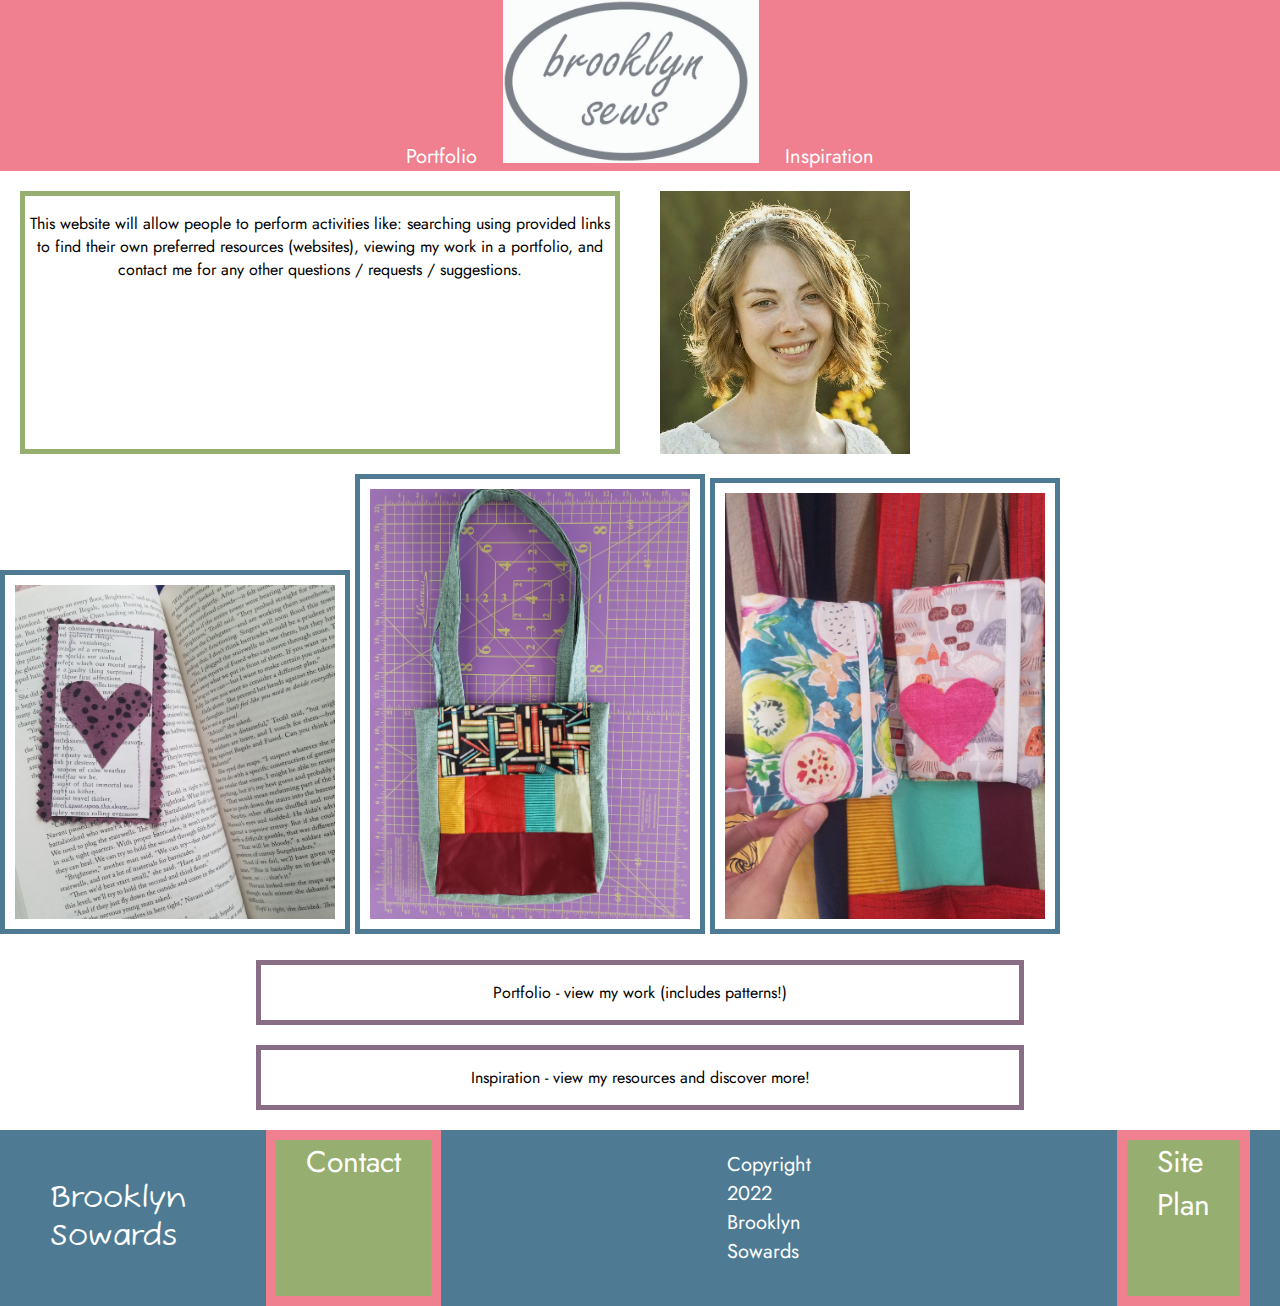
==== index.html @ a2f132a4 "moved folder" ====
<!DOCTYPE html>
<html lang="en">
<head>
    <meta charset="UTF-8">
    <meta http-equiv="X-UA-Compatible" content="IE=edge">
    <meta name="viewport" content="width=device-width, initial-scale=1.0">
    <title>Brooklyn Sews</title>
    <link rel="stylesheet" href="./styles/styles.css">
</head>
<body>
    <div id="content">
    <header>
        <nav>
            <a class="title-link-p" href="./portfolio.html">Portfolio</a>
            <a id="logo-link" href="./index.html">
                <img class="logo" src="./images/logo.jpg" alt="home logo">
            </a>
            <a class="title-link-i" href="./inspiration.html">Inspiration</a>
        </nav>
    </header>
    <main class="main-home">
        <div class="intro-grid">
            <div class="intro-text">
                <p>This website will allow people to perform activities like: searching using provided links to find 
                their own preferred resources (websites), viewing my work in a portfolio, and contact me for any 
                other questions / requests / suggestions. </p>
            </div>
            <img class="image-me" src="./images/me.jpg" alt="photo of brooklyn">
        </div>
        <div class="img-examples">
            <img src="./images/bookmark.jpg" alt="image for home page">
            <img src="./images/book_bag.jpg" alt="image for home page">
            <img src="./images/wallets.jpg" alt="image for home page">
        </div>
        <div class="port-details">
            <p>Portfolio - view my work (includes patterns!)</p>
        </div>
        <div class="insp-details">
            <p>Inspiration - view my resources and discover more!</p>
        </div>
    </main>
    <footer>
        <p>Brooklyn Sowards</p>
        <a href="./contact.html">Contact</a>
        <p>Copyright 2022 Brooklyn Sowards</p>
        <a href="./site-plan.html">Site Plan</a>
    </footer>
    </div>
</body>
</html>
---- styles/styles.css ----
/* colors: primary secondary accent1 accent2 
pink blue green purple 
#F07F90	#4E7B93	#96AE6F	#886D84 
Heading Font: Fuzzy Bubbles
Paragraph Font: Jost*/

@import url('https://fonts.googleapis.com/css2?family=Fuzzy+Bubbles&family=Jost:ital,wght@0,400;0,700;1,400&display=swap');

/*CSS for all site pages------------------*/

body {
    background-color: white;
    font-family: "Jost", sans-serif;
    padding: 0;
    margin: 0;
}

#content {
    max-width: 1600px;
    margin: 0 auto;
}

header {
    background-color: #F07F90;
    display: grid;
    grid-template-columns: repeat(3, 1fr);
}

#logo-link {
    justify-self: center;
    align-self: center;
}

nav {
    background-color: #F07F90;
    text-align: center;
    font-size: 20px;
    font-family: "Jost", sans-serif;
    grid-column: 1/4;
}

nav a {
    color: white;
    min-width: 120px;
    text-decoration: none;
    padding: 10px;
}

/* nav a:hover {
    color: white;
    background-color: #886D84;
} */

.logo {
    width: 20%;
}

footer {
    display: flex;
    background-color: #4E7B93;
    color: white;
}

footer p:nth-of-type(1) {
    font-family: "Fuzzy Bubbles", sans-serif;
    padding: 20px 50px;
    font-size: 30px;
}

footer p:nth-of-type(2) {
    padding: 0 20%;
    font-size: 20px;
}

footer a {
    font-family: "Jost", sans-serif;
    font-size: 30px;
    background-color: #96AE6F;
    text-decoration: none;
    color: white;
    padding: 0 30px;
    margin: 0 30px;
    border: #F07F90 solid 10px;
}

footer a:hover {
    background-color: #96AE6F;
    color: white;
}


/*CSS for home page-----------------------*/

/* .main-home {} */

.intro-grid {
    display: grid;
    grid-template-columns: repeat(2, 1fr);
    grid-template-rows: auto;
}

.intro-text {
    border: 5px solid #96AE6F;
    grid-column: 1/2;
    margin: 20px;
    text-align: center;
}

.image-me {
    width: 250px;
    grid-column: 2/3;
    margin: 20px;
}

.img-examples img {
    width: 25%;
    border: 5px solid #4E7B93;
    padding: 10px;
}

.insp-details {
    border: 5px solid #886D84;
    margin: 20px 20%;
    text-align: center;
}

.port-details {
    border: 5px solid #886D84;
    margin: 20px 20%;
    text-align: center;
}


/* CSS for portfolio page------------------*/

.main-portfolio {

}

.row {
    display: flex;
    flex-wrap: wrap;
    padding: 0 4px;
  }
  
  /* Create four equal columns that sits next to each other */
  .column {
    flex: 20%;
    max-width: 25%;
    padding: 0 4px;
  }
  
  .column img {
    margin-top: 8px;
    vertical-align: middle;
    width: 100%;
  }


.description {
    border: 5px solid #96AE6F;
    margin: 20px 20%;
    text-align: center;
}

.txt-grid {
    display: grid;
    grid-template-columns: 45% 10% 45%;
    grid-template-rows: auto;
}

.goals {
    grid-column: 1/2;
    border: 5px solid #886D84;
    text-align: center;
    margin: 20px;
}

.future {
    grid-column: 3/4;
    border: 5px solid #886D84;
    text-align: center;
    margin: 20px;
}

/*CSS for inspiration page----------------*/

.main-inspiration {
    
}

.websites {
    display: flex;
}

.website-ind {
    border: #4E7B93 solid 10px;
    padding: 10px;
    margin: 20px;
    text-align: center;
}

.website-ind a{
    text-decoration: none;
    color: black;
    font-size: 1.5em;
    font-family: 'Fuzzy Bubbles', 'sans-serif';
}

.site-logo {
    /* image */
    width: 50px;
    margin-bottom: 10px;
}

.contact-button {
    border: #96AE6F solid 5px;
    padding: 10px;
    margin: 20px;
    text-align: center;
}

.contact-button a {
    background-color:#886D84;
    color: white;
    text-decoration: none;
    font-family: 'Jost', 'sans-serif';
    padding: 15px;
    border-radius: 20px;
}

.contact-button p {
    margin: 30px;
}

/*CSS for contact page---------------- */





/* media queries */



@media screen and (max-width: 800px) {
    /* portfolio */
  .column {
    flex: 50%;
    max-width: 50%;
  }

  .website-ind {
    display:block;
  }
}
  
@media screen and (max-width: 600px) {
    /* portfolio */
  .column {
    flex: 100%;
    max-width: 100%;
  }
}
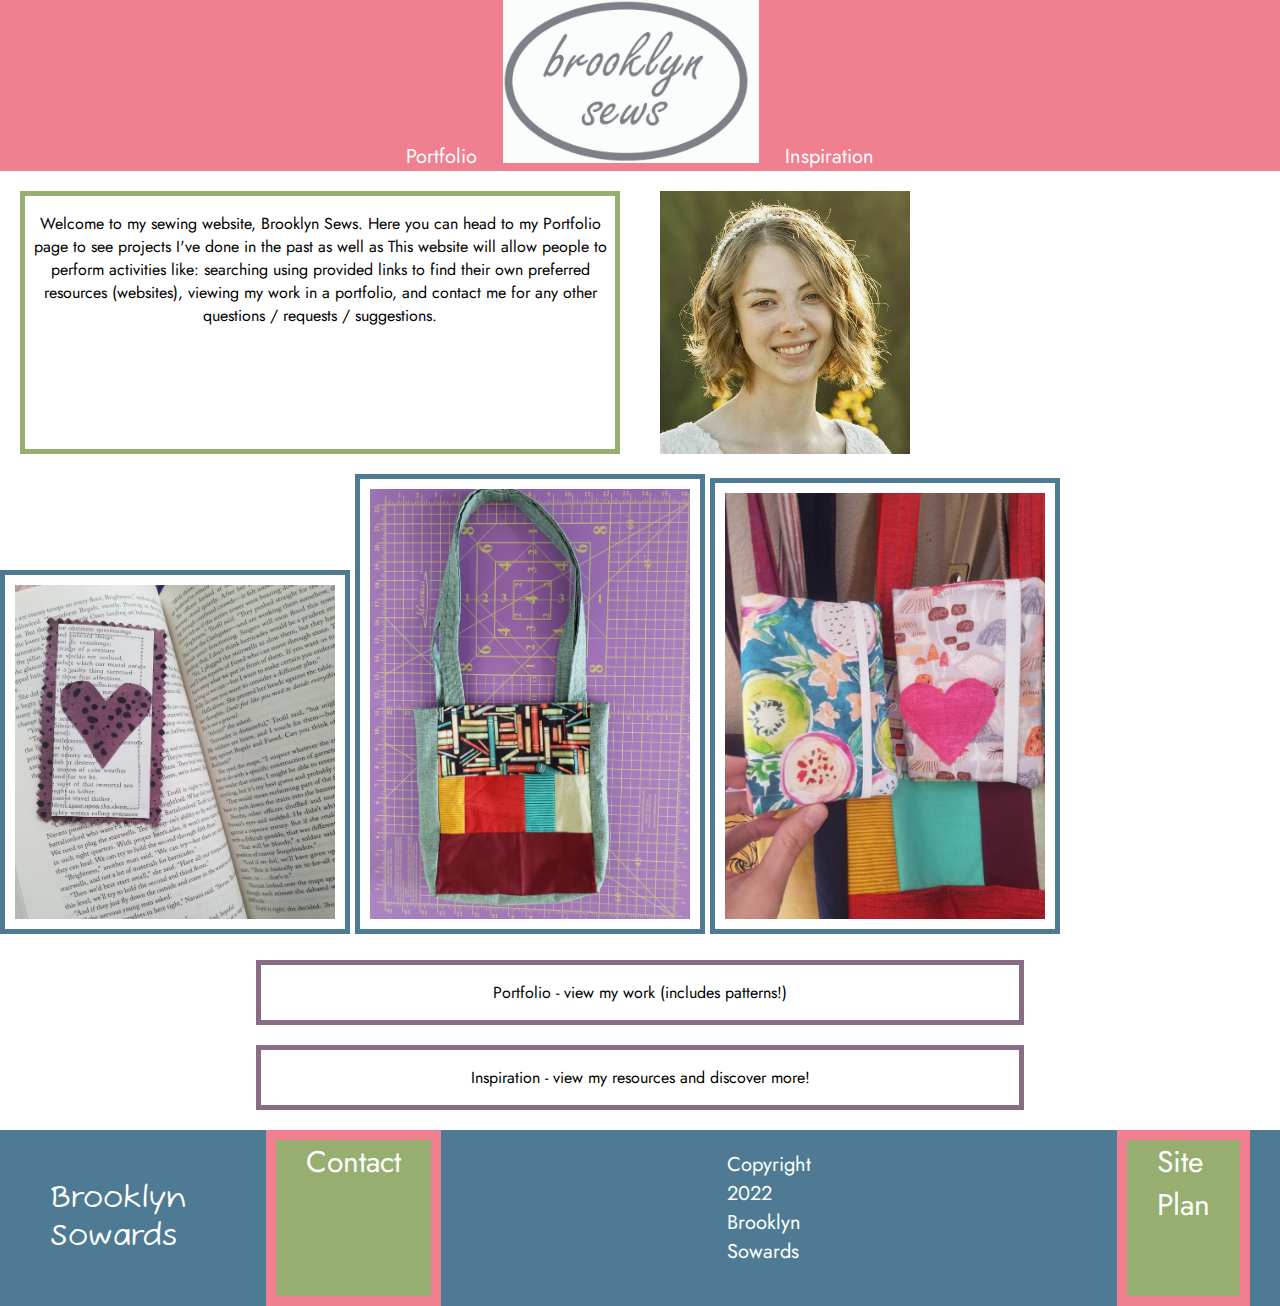
==== commit e3c98b70: "edited" ====
--- a/index.html
+++ b/index.html
@@ -21,7 +21,9 @@
     <main class="main-home">
         <div class="intro-grid">
             <div class="intro-text">
-                <p>This website will allow people to perform activities like: searching using provided links to find 
+                <p>Welcome to my sewing website, Brooklyn Sews. Here you can head to my Portfolio page to see projects I've done in the past 
+                    as well as 
+                    This website will allow people to perform activities like: searching using provided links to find 
                 their own preferred resources (websites), viewing my work in a portfolio, and contact me for any 
                 other questions / requests / suggestions. </p>
             </div>
--- a/styles/styles.css
+++ b/styles/styles.css
@@ -91,7 +91,7 @@
 
 /*CSS for home page-----------------------*/
 
-/* .main-home {} */
+.main-home {}
 
 .intro-grid {
     display: grid;
@@ -235,9 +235,91 @@
 
 /*CSS for contact page---------------- */
 
-
-
-
+.main-contact {
+
+}
+
+
+form {
+    /* Center the form on the page */
+    margin: 0 auto;
+    width: 400px;
+    /* Form outline */
+    padding: 1em;
+    border: 1px solid #ccc;
+    border-radius: 1em;
+  }
+  
+ul {
+    list-style: none;
+    padding: 0;
+    margin: 0;
+  }
+  
+form li + li {
+    margin-top: 1em;
+  }
+  
+label {
+    /* Uniform size & alignment */
+    display: inline-block;
+    width: 90px;
+    text-align: right;
+    font: 1em;
+    font-family: 'Work Sans', 'sans-serif';
+  }
+  
+input, textarea {
+    /* To make sure that all text fields have the same font settings
+       By default, textareas have a monospace font */
+  
+    /* Uniform text field size */
+    width: 300px;
+    box-sizing: border-box;
+  
+    /* Match form field borders */
+    border: 1px solid #999;
+  }
+  
+input:focus, textarea:focus {
+    /* Additional highlight for focused elements */
+    border-color: #000;
+  }
+  
+textarea {
+    /* Align multiline text fields with their labels */
+    vertical-align: top;
+  
+    /* Provide space to type some text */
+    height: 5em;
+  }
+  
+.button {
+    /* Align buttons with the text fields */
+    padding-left: 90px; /* same size as the label elements */
+  }
+  
+button {
+    /* This extra margin represent roughly the same space as the space
+       between the labels and their text fields */
+    margin-left: 0.5em;
+    font-family: 'Work Sans', 'sans-serif';
+  }
+
+  #feedback {
+    background-color: #B6C1CE;
+    position: absolute;
+    top: 0;
+    left: 0;
+    right: 0;
+    padding: .5em;
+    font-family: 'Work Sans', 'sans-serif';
+    /* make this element invisible until we are ready for it */
+    display: none;      
+}
+.moveDown {
+    margin-top: 3em;
+}
 
 /* media queries */
 
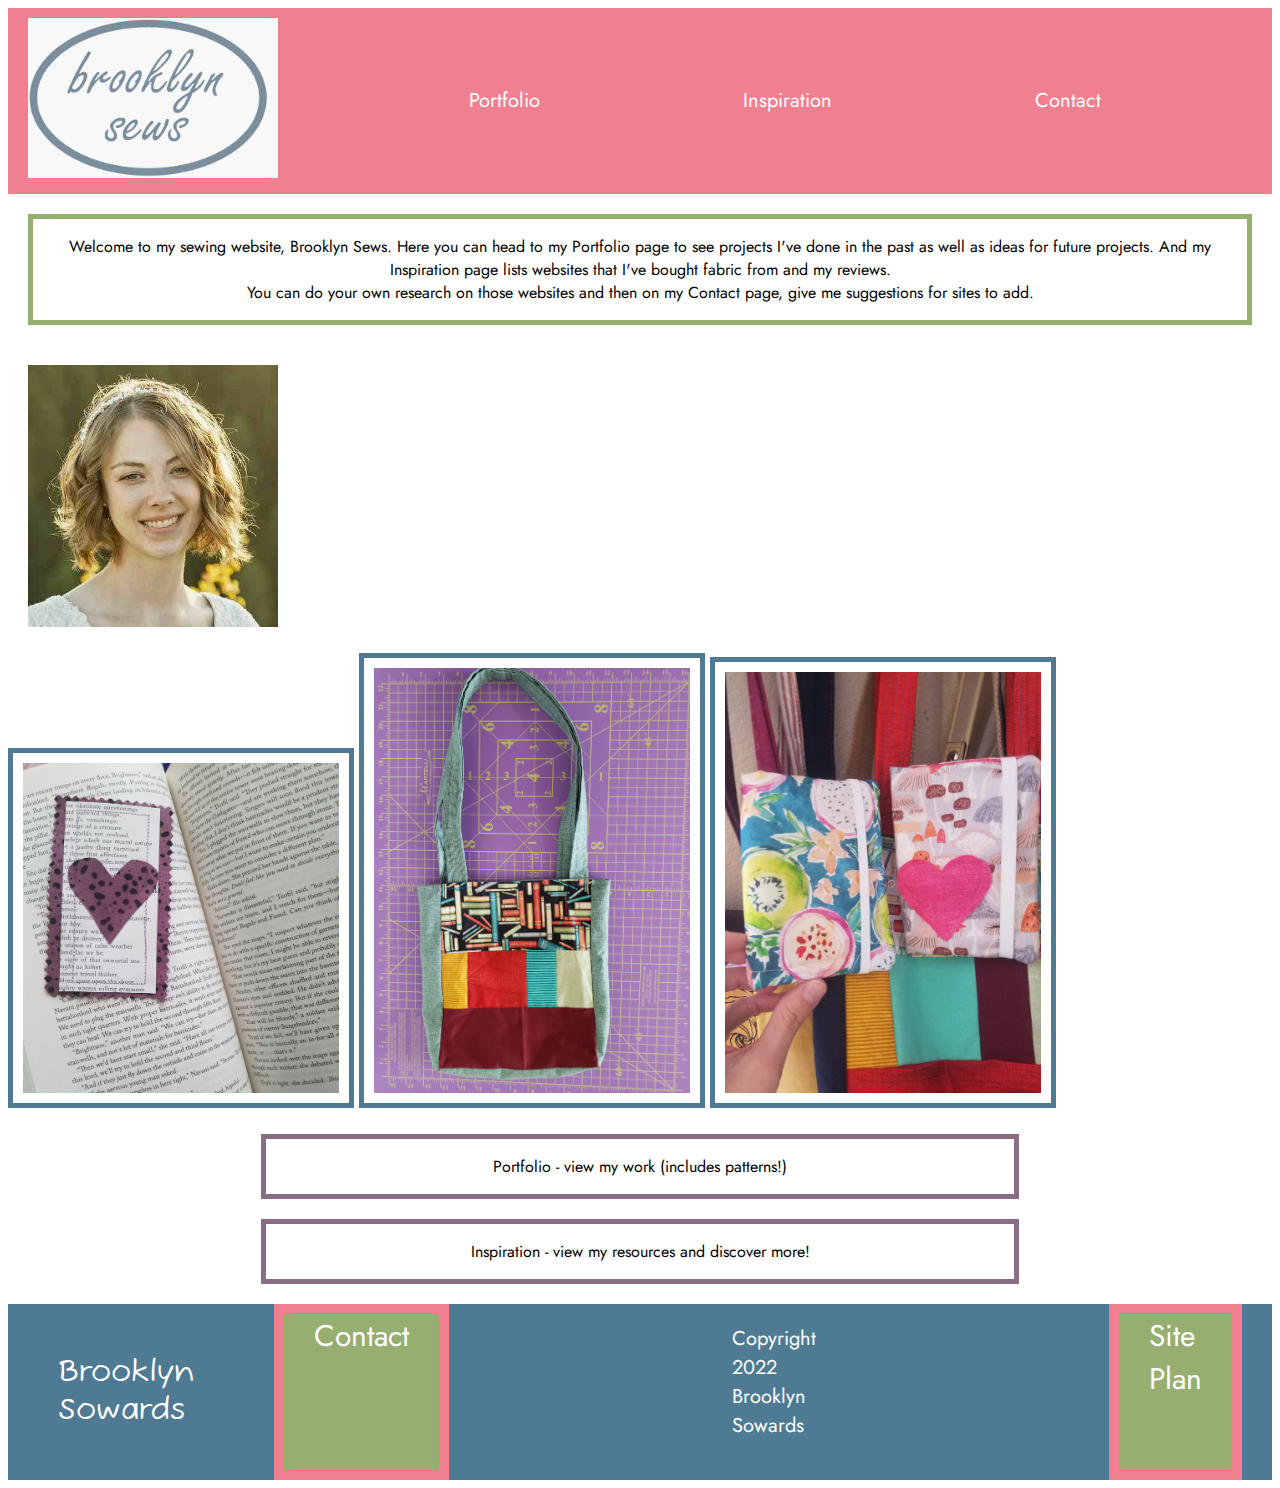
==== commit 3531a5dc: "edited!" ====
--- a/index.html
+++ b/index.html
@@ -5,34 +5,35 @@
     <meta http-equiv="X-UA-Compatible" content="IE=edge">
     <meta name="viewport" content="width=device-width, initial-scale=1.0">
     <title>Brooklyn Sews</title>
-    <link rel="stylesheet" href="./styles/styles.css">
+    <link rel="stylesheet" href="styles/styles.css">
 </head>
 <body>
     <div id="content">
     <header>
         <nav>
-            <a class="title-link-p" href="./portfolio.html">Portfolio</a>
-            <a id="logo-link" href="./index.html">
-                <img class="logo" src="./images/logo.jpg" alt="home logo">
-            </a>
-            <a class="title-link-i" href="./inspiration.html">Inspiration</a>
+            <a href="index.html">
+                <img class="logo-link" src="images/logo.jpg" alt="home logo Brooklyn Sews"></a>
+            <div class="nav-bar">
+                <a href="portfolio.html">Portfolio</a>
+                <a href="inspiration.html">Inspiration</a>
+                <a href="contact.html">Contact</a>
+            </div>
         </nav>
     </header>
     <main class="main-home">
         <div class="intro-grid">
             <div class="intro-text">
                 <p>Welcome to my sewing website, Brooklyn Sews. Here you can head to my Portfolio page to see projects I've done in the past 
-                    as well as 
-                    This website will allow people to perform activities like: searching using provided links to find 
-                their own preferred resources (websites), viewing my work in a portfolio, and contact me for any 
-                other questions / requests / suggestions. </p>
+                    as well as ideas for future projects. And my Inspiration page lists websites that I've bought fabric from and my reviews.
+                    <br>You can do your own research on those websites and then on my Contact page, give me suggestions for sites to add. 
+                </p>
             </div>
-            <img class="image-me" src="./images/me.jpg" alt="photo of brooklyn">
+            <img class="image-me" src="images/me.jpg" alt="photo of brooklyn">
         </div>
         <div class="img-examples">
-            <img src="./images/bookmark.jpg" alt="image for home page">
-            <img src="./images/book_bag.jpg" alt="image for home page">
-            <img src="./images/wallets.jpg" alt="image for home page">
+            <img src="images/bookmark.jpg" alt="image for home page">
+            <img src="images/book_bag.jpg" alt="image for home page">
+            <img src="images/wallets.jpg" alt="image for home page">
         </div>
         <div class="port-details">
             <p>Portfolio - view my work (includes patterns!)</p>
@@ -43,9 +44,9 @@
     </main>
     <footer>
         <p>Brooklyn Sowards</p>
-        <a href="./contact.html">Contact</a>
+        <a href="contact.html">Contact</a>
         <p>Copyright 2022 Brooklyn Sowards</p>
-        <a href="./site-plan.html">Site Plan</a>
+        <a href="site-plan.html">Site Plan</a>
     </footer>
     </div>
 </body>
--- a/styles/styles.css
+++ b/styles/styles.css
@@ -1,4 +1,5 @@
-/* colors: primary secondary accent1 accent2 
+/* colors: 
+primary secondary accent1 accent2 
 pink blue green purple 
 #F07F90	#4E7B93	#96AE6F	#886D84 
 Heading Font: Fuzzy Bubbles
@@ -9,51 +10,44 @@
 /*CSS for all site pages------------------*/
 
 body {
-    background-color: white;
     font-family: "Jost", sans-serif;
-    padding: 0;
-    margin: 0;
 }
 
 #content {
-    max-width: 1600px;
-    margin: 0 auto;
-}
-
-header {
-    background-color: #F07F90;
-    display: grid;
-    grid-template-columns: repeat(3, 1fr);
-}
-
-#logo-link {
-    justify-self: center;
-    align-self: center;
+    width: 100%;
 }
 
 nav {
     background-color: #F07F90;
-    text-align: center;
+    display: flex;
+    flex-direction: row;
+}
+
+.logo-link {
+    width: 250px;
+    padding: 10px 20px;
+}
+
+.nav-bar {
+    display: flex;
+    flex-direction: row;
+    justify-content: space-between;
+    align-items: center;
+    width: 50%;
+    margin: 0 auto;
+}
+
+.nav-bar a {
     font-size: 20px;
-    font-family: "Jost", sans-serif;
-    grid-column: 1/4;
-}
-
-nav a {
-    color: white;
-    min-width: 120px;
+    color: white;
     text-decoration: none;
-    padding: 10px;
-}
-
-/* nav a:hover {
+}
+
+/* .nav-bar a:hover {
     color: white;
     background-color: #886D84;
 } */
 
-.logo {
-    width: 20%;
-}
 
 footer {
     display: flex;
@@ -93,23 +87,19 @@
 
 .main-home {}
 
-.intro-grid {
-    display: grid;
-    grid-template-columns: repeat(2, 1fr);
-    grid-template-rows: auto;
-}
-
 .intro-text {
     border: 5px solid #96AE6F;
-    grid-column: 1/2;
     margin: 20px;
     text-align: center;
 }
 
 .image-me {
     width: 250px;
-    grid-column: 2/3;
-    margin: 20px;
+    height: auto;
+    margin: 20px;
+}
+
+.img-examples {
 }
 
 .img-examples img {
@@ -151,10 +141,17 @@
   }
   
   .column img {
-    margin-top: 8px;
     vertical-align: middle;
-    width: 100%;
-  }
+    padding: 10px;
+    margin-top: 10px;
+    width: 90%;
+    border: #96AE6F solid 10px;
+  }
+
+.column p {
+    padding: 5px;
+    border: #4E7B93 solid 5px;
+}
 
 
 .description {
@@ -191,6 +188,10 @@
 
 .websites {
     display: flex;
+}
+
+.example-img {
+    max-width: 200px;
 }
 
 .website-ind {
@@ -209,7 +210,7 @@
 
 .site-logo {
     /* image */
-    width: 50px;
+    height: 50px;
     margin-bottom: 10px;
 }
 
@@ -325,7 +326,7 @@
 
 
 
-@media screen and (max-width: 800px) {
+@media screen and (max-width: 900px) {
     /* portfolio */
   .column {
     flex: 50%;
@@ -333,7 +334,6 @@
   }
 
   .website-ind {
-    display:block;
   }
 }
   
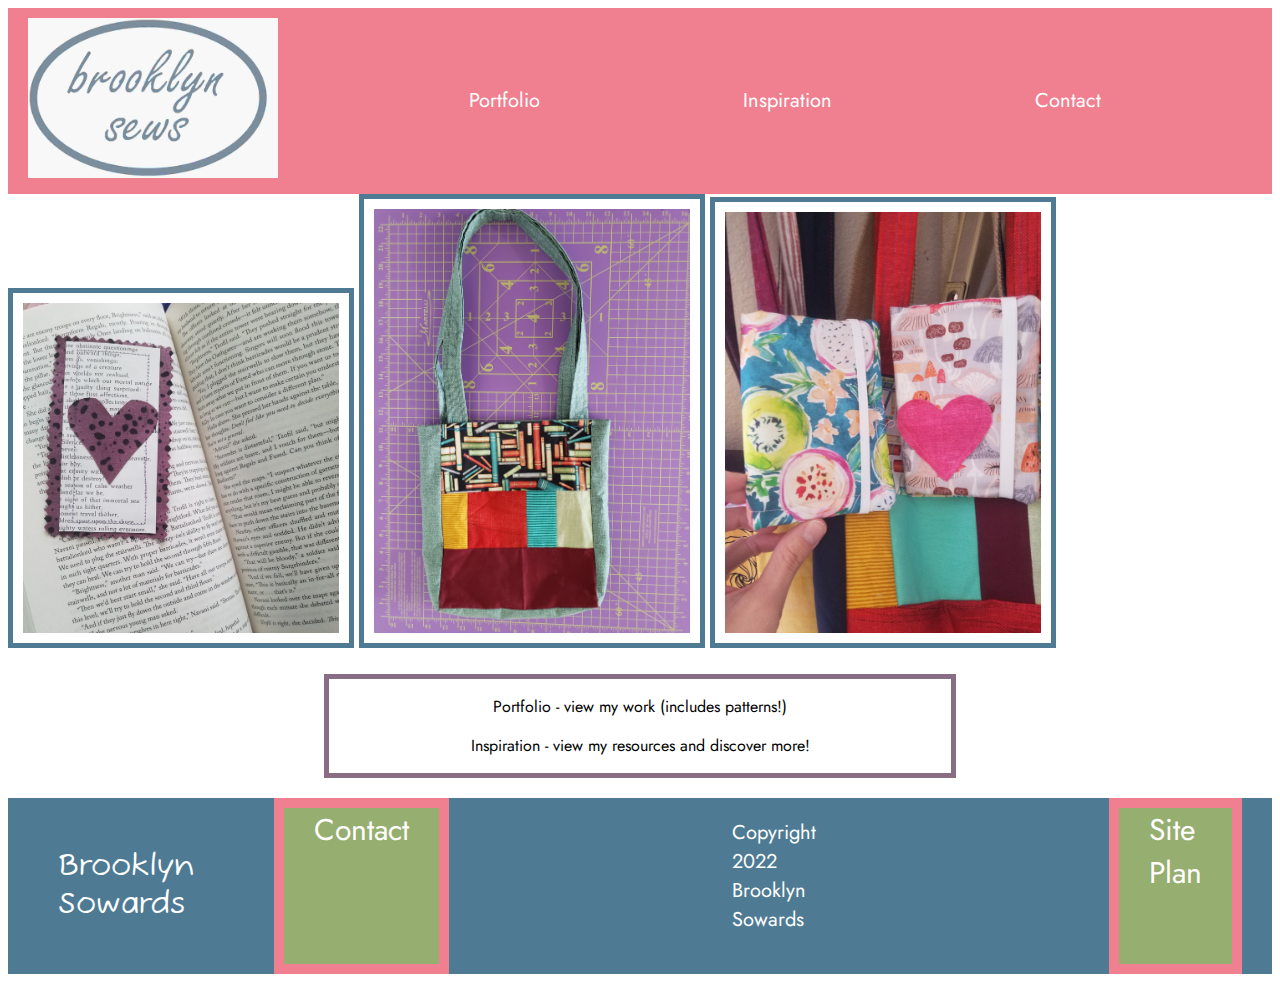
==== commit 0096325b: "edited" ====
--- a/index.html
+++ b/index.html
@@ -20,25 +20,14 @@
             </div>
         </nav>
     </header>
-    <main class="main-home">
-        <div class="intro-grid">
-            <div class="intro-text">
-                <p>Welcome to my sewing website, Brooklyn Sews. Here you can head to my Portfolio page to see projects I've done in the past 
-                    as well as ideas for future projects. And my Inspiration page lists websites that I've bought fabric from and my reviews.
-                    <br>You can do your own research on those websites and then on my Contact page, give me suggestions for sites to add. 
-                </p>
-            </div>
-            <img class="image-me" src="images/me.jpg" alt="photo of brooklyn">
+    <main>
+        <div class="img-examples">
+            <img src="images/bookmark.jpg" alt="image of bookmark">
+            <img src="images/book_bag.jpg" alt="image of sewn book bag">
+            <img src="images/wallets.jpg" alt="image of sewn wallets">
         </div>
-        <div class="img-examples">
-            <img src="images/bookmark.jpg" alt="image for home page">
-            <img src="images/book_bag.jpg" alt="image for home page">
-            <img src="images/wallets.jpg" alt="image for home page">
-        </div>
-        <div class="port-details">
+        <div class="details">
             <p>Portfolio - view my work (includes patterns!)</p>
-        </div>
-        <div class="insp-details">
             <p>Inspiration - view my resources and discover more!</p>
         </div>
     </main>
--- a/styles/styles.css
+++ b/styles/styles.css
@@ -85,20 +85,6 @@
 
 /*CSS for home page-----------------------*/
 
-.main-home {}
-
-.intro-text {
-    border: 5px solid #96AE6F;
-    margin: 20px;
-    text-align: center;
-}
-
-.image-me {
-    width: 250px;
-    height: auto;
-    margin: 20px;
-}
-
 .img-examples {
 }
 
@@ -108,24 +94,13 @@
     padding: 10px;
 }
 
-.insp-details {
+.details {
     border: 5px solid #886D84;
-    margin: 20px 20%;
-    text-align: center;
-}
-
-.port-details {
-    border: 5px solid #886D84;
-    margin: 20px 20%;
-    text-align: center;
-}
-
+    margin: 20px 25%;
+    text-align: center;
+}
 
 /* CSS for portfolio page------------------*/
-
-.main-portfolio {
-
-}
 
 .row {
     display: flex;
@@ -181,10 +156,6 @@
 }
 
 /*CSS for inspiration page----------------*/
-
-.main-inspiration {
-    
-}
 
 .websites {
     display: flex;
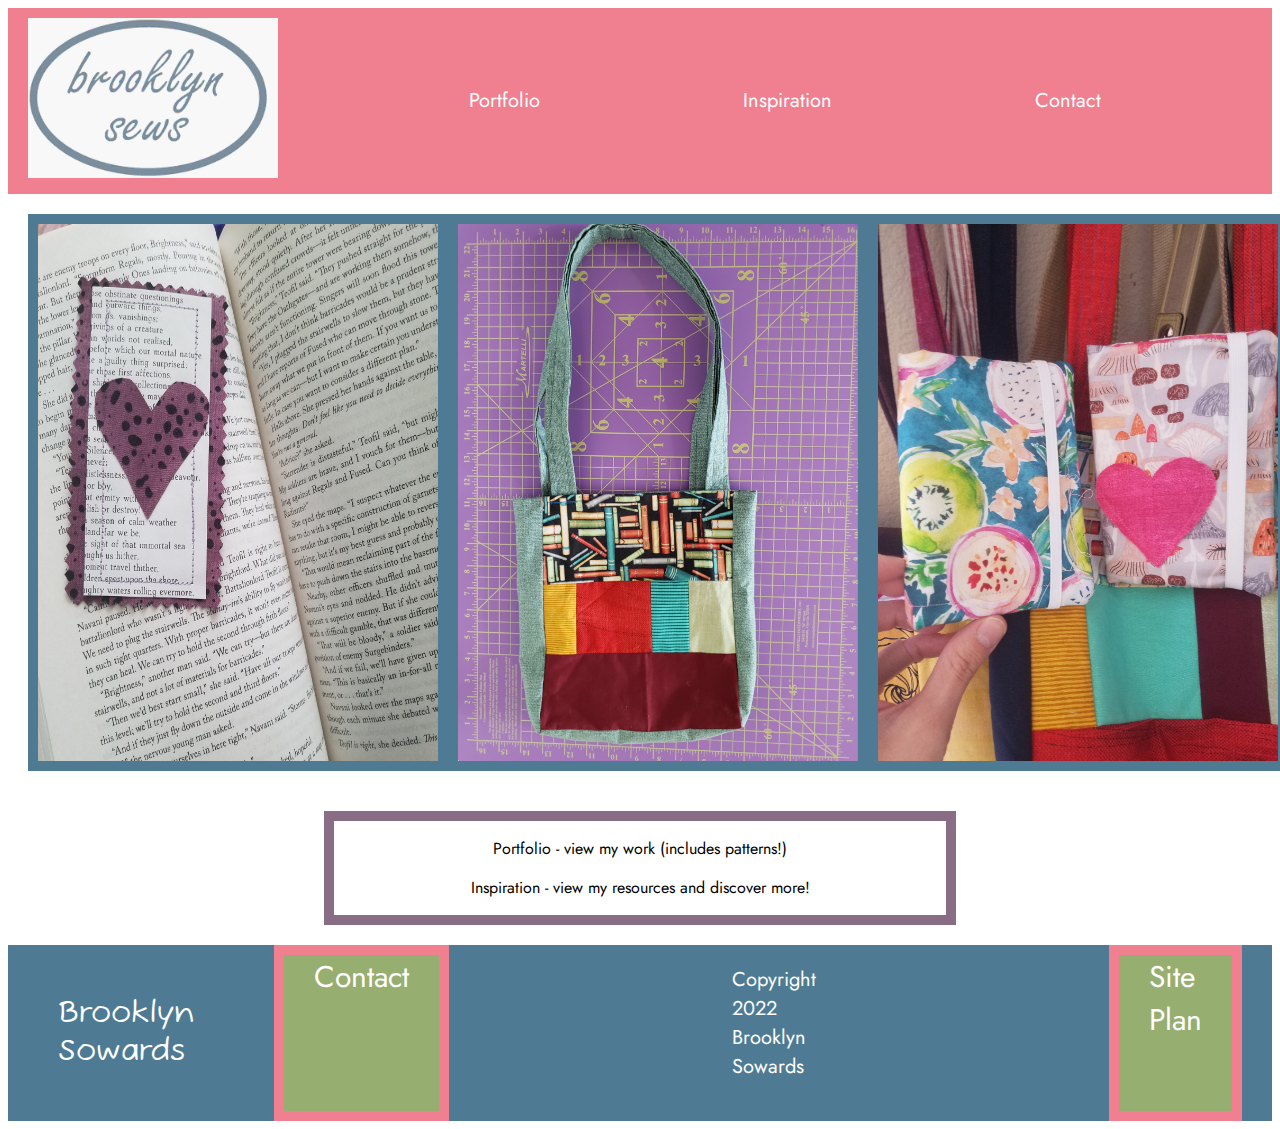
==== commit 6eb76dc7: "edited" ====
--- a/index.html
+++ b/index.html
@@ -4,6 +4,7 @@
     <meta charset="UTF-8">
     <meta http-equiv="X-UA-Compatible" content="IE=edge">
     <meta name="viewport" content="width=device-width, initial-scale=1.0">
+    <meta name="description" content="Brooklyn Sews sewing quilting website resources business site">
     <title>Brooklyn Sews</title>
     <link rel="stylesheet" href="styles/styles.css">
 </head>
@@ -38,5 +39,6 @@
         <a href="site-plan.html">Site Plan</a>
     </footer>
     </div>
+    <script src="scripts/imgloading.js"></script>
 </body>
 </html>
--- a/styles/styles.css
+++ b/styles/styles.css
@@ -86,16 +86,20 @@
 /*CSS for home page-----------------------*/
 
 .img-examples {
+    display: flex;
+    flex-direction: column;
+    padding: 20px;
+    justify-content: space-between;
 }
 
 .img-examples img {
-    width: 25%;
-    border: 5px solid #4E7B93;
-    padding: 10px;
+    border: 10px solid #4E7B93;
+    max-width: 400px;
+    height: auto;
 }
 
 .details {
-    border: 5px solid #886D84;
+    border: 10px solid #886D84;
     margin: 20px 25%;
     text-align: center;
 }
@@ -110,9 +114,8 @@
   
   /* Create four equal columns that sits next to each other */
   .column {
-    flex: 20%;
-    max-width: 25%;
-    padding: 0 4px;
+    flex: 100%;
+    max-width: 100%;
   }
   
   .column img {
@@ -207,30 +210,20 @@
 
 /*CSS for contact page---------------- */
 
-.main-contact {
-
-}
-
-
 form {
-    /* Center the form on the page */
     margin: 0 auto;
-    width: 400px;
-    /* Form outline */
-    padding: 1em;
     border: 1px solid #ccc;
-    border-radius: 1em;
-  }
+}
   
 ul {
     list-style: none;
     padding: 0;
     margin: 0;
-  }
+}
   
 form li + li {
     margin-top: 1em;
-  }
+}
   
 label {
     /* Uniform size & alignment */
@@ -239,7 +232,7 @@
     text-align: right;
     font: 1em;
     font-family: 'Work Sans', 'sans-serif';
-  }
+}
   
 input, textarea {
     /* To make sure that all text fields have the same font settings
@@ -251,12 +244,12 @@
   
     /* Match form field borders */
     border: 1px solid #999;
-  }
+}
   
 input:focus, textarea:focus {
     /* Additional highlight for focused elements */
     border-color: #000;
-  }
+}
   
 textarea {
     /* Align multiline text fields with their labels */
@@ -264,19 +257,19 @@
   
     /* Provide space to type some text */
     height: 5em;
-  }
+}
   
 .button {
     /* Align buttons with the text fields */
     padding-left: 90px; /* same size as the label elements */
-  }
+}
   
 button {
     /* This extra margin represent roughly the same space as the space
        between the labels and their text fields */
     margin-left: 0.5em;
     font-family: 'Work Sans', 'sans-serif';
-  }
+}
 
   #feedback {
     background-color: #B6C1CE;
@@ -289,29 +282,33 @@
     /* make this element invisible until we are ready for it */
     display: none;      
 }
+
 .moveDown {
     margin-top: 3em;
 }
 
 /* media queries */
-
-
-
-@media screen and (max-width: 900px) {
+  
+@media screen and (min-width: 600px) {
     /* portfolio */
-  .column {
-    flex: 50%;
-    max-width: 50%;
-  }
-
-  .website-ind {
-  }
-}
-  
-@media screen and (max-width: 600px) {
+    .column {
+        flex: 50%;
+        max-width: 50%;
+    }
+}
+
+
+@media screen and (min-width: 900px) {
+    /* home page */
+    .img-examples {
+        flex-direction: row;
+    }
+    
     /* portfolio */
-  .column {
-    flex: 100%;
-    max-width: 100%;
-  }
-}
+    .column {
+        flex: 20%;
+        max-width: 25%;
+        padding: 0 4px;
+    }
+
+}
